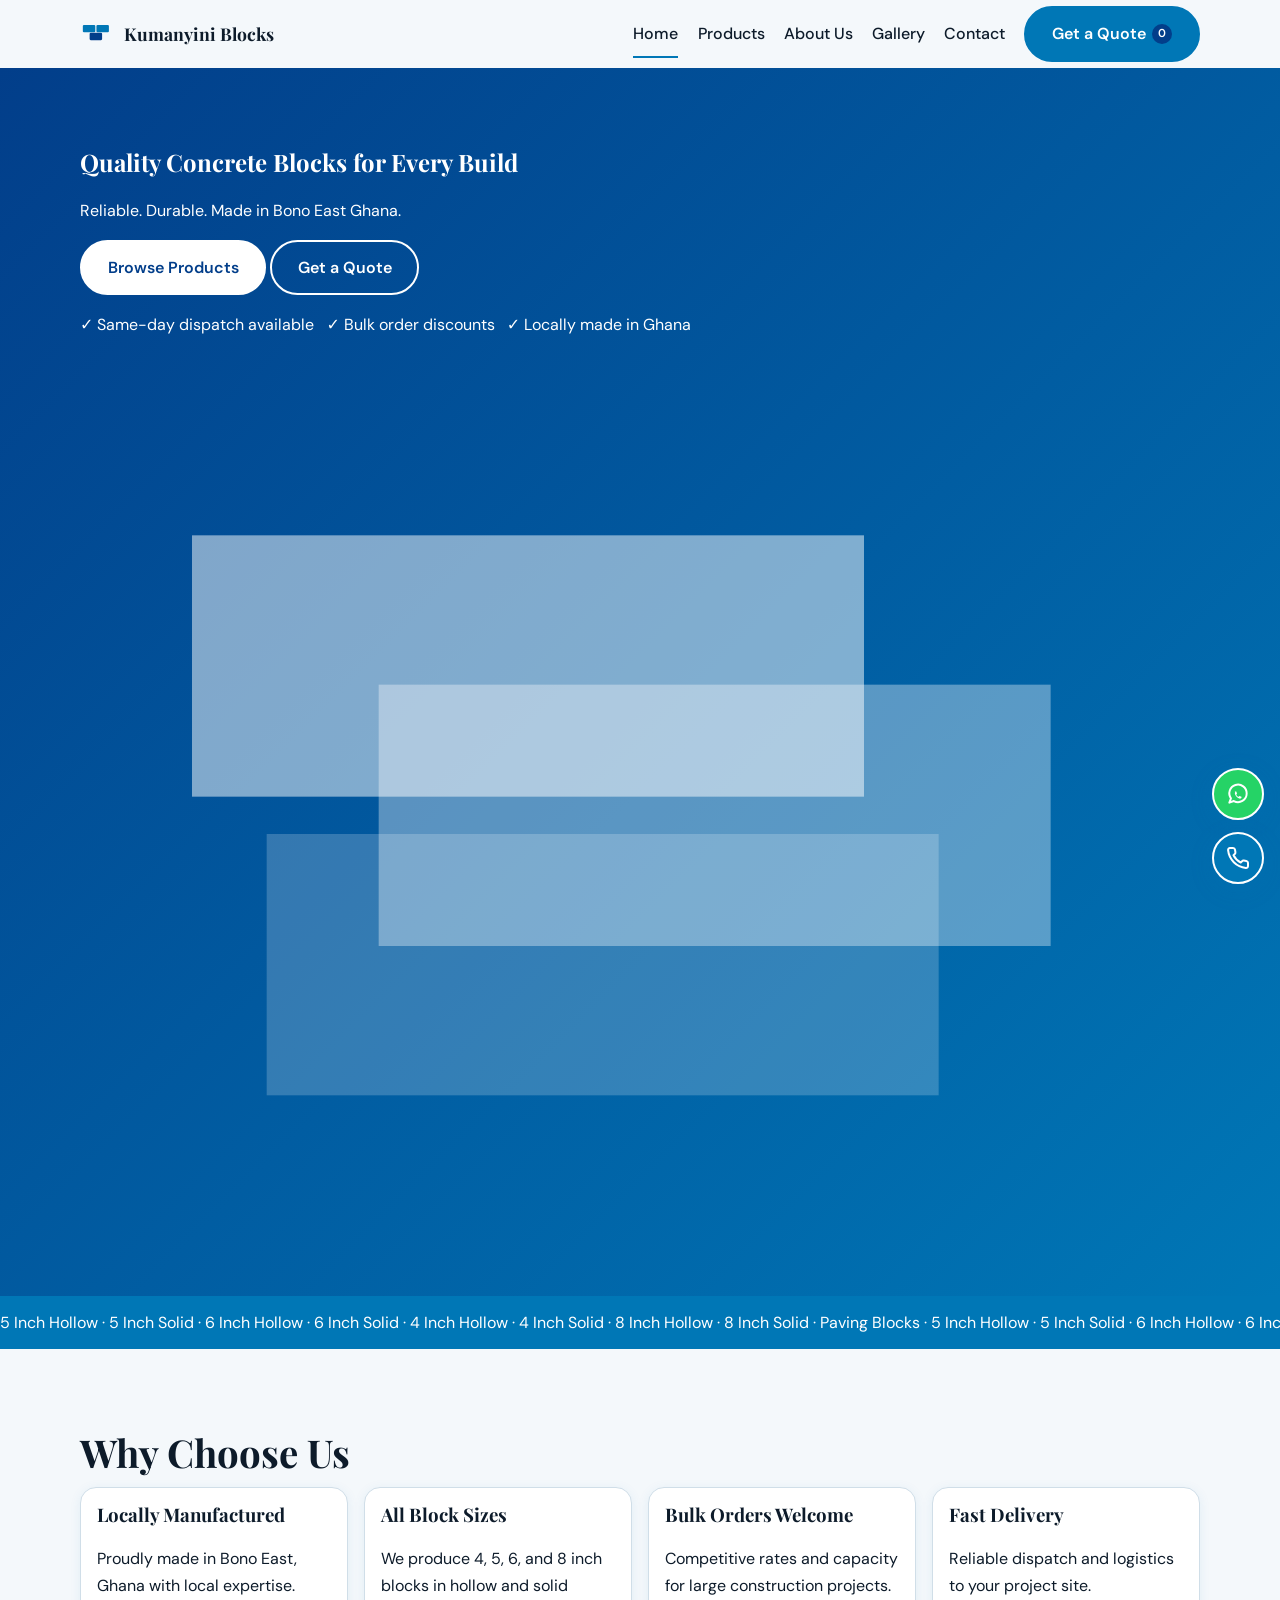
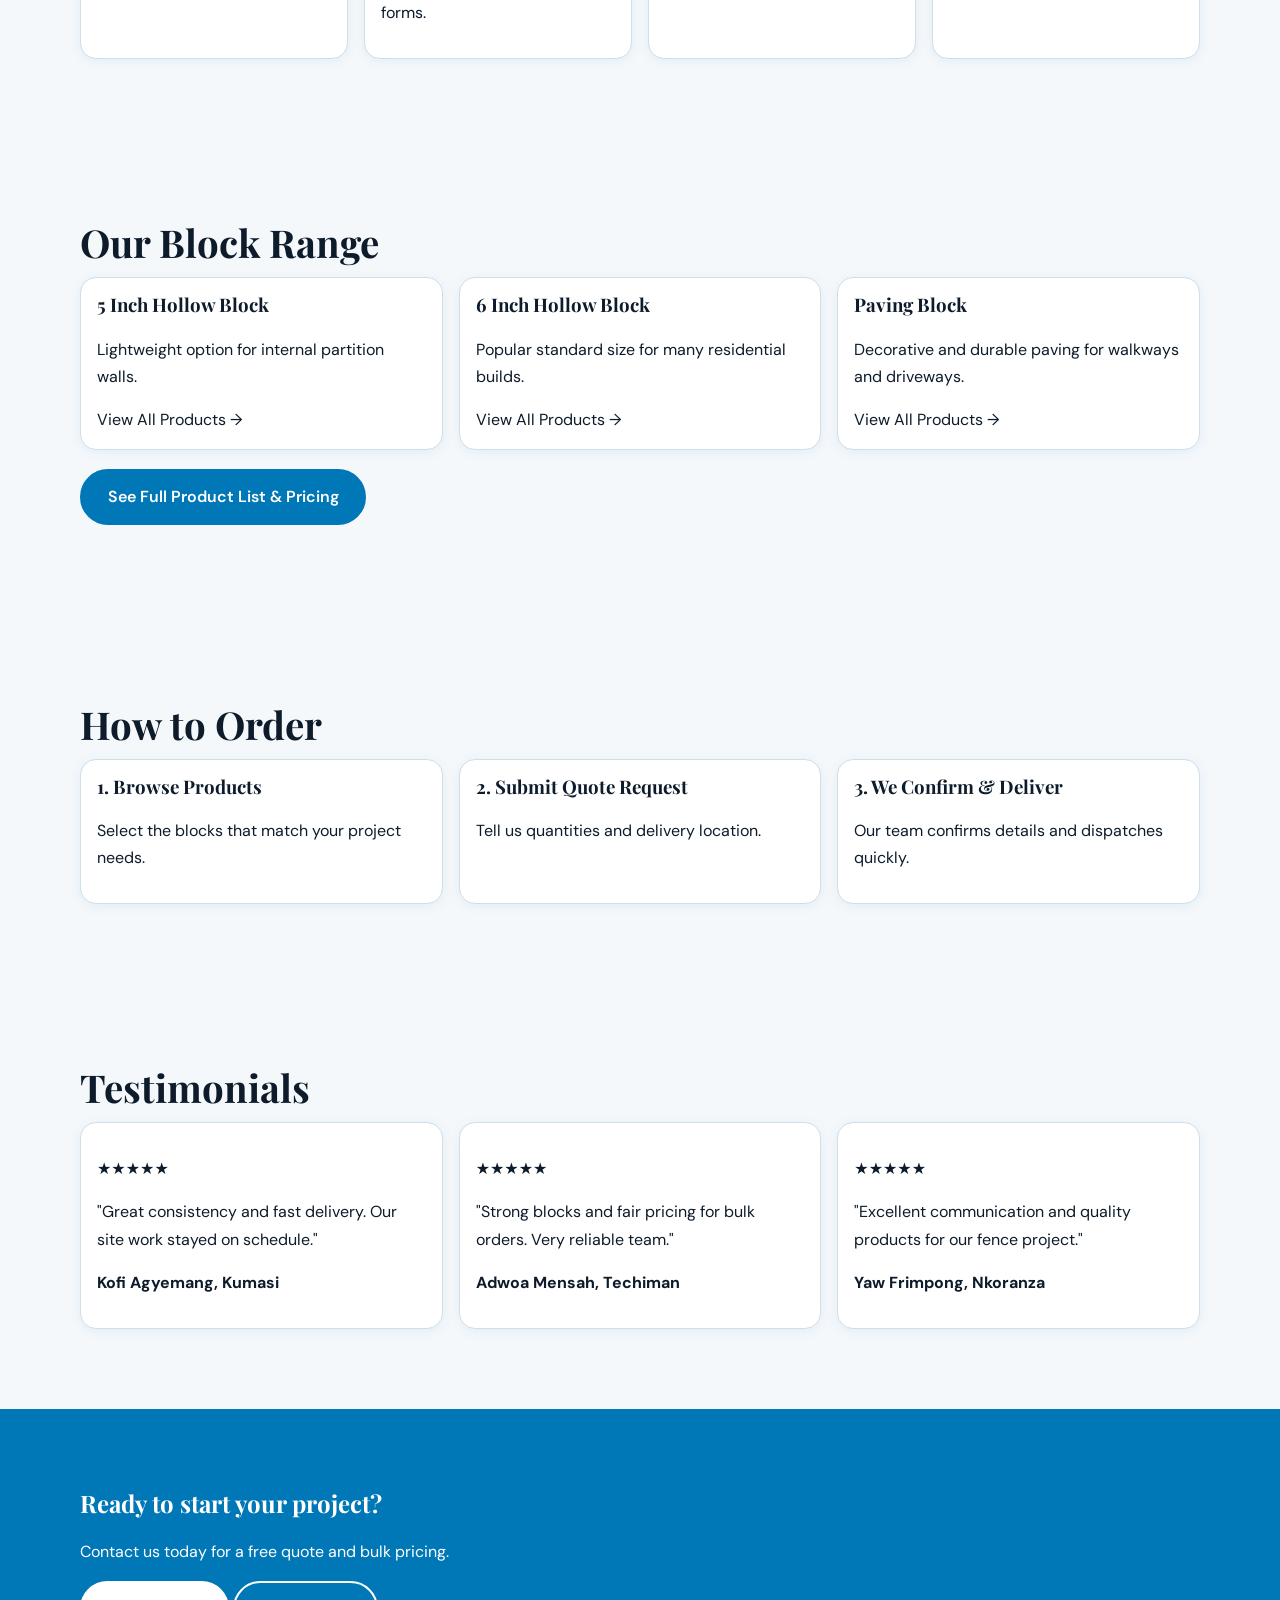
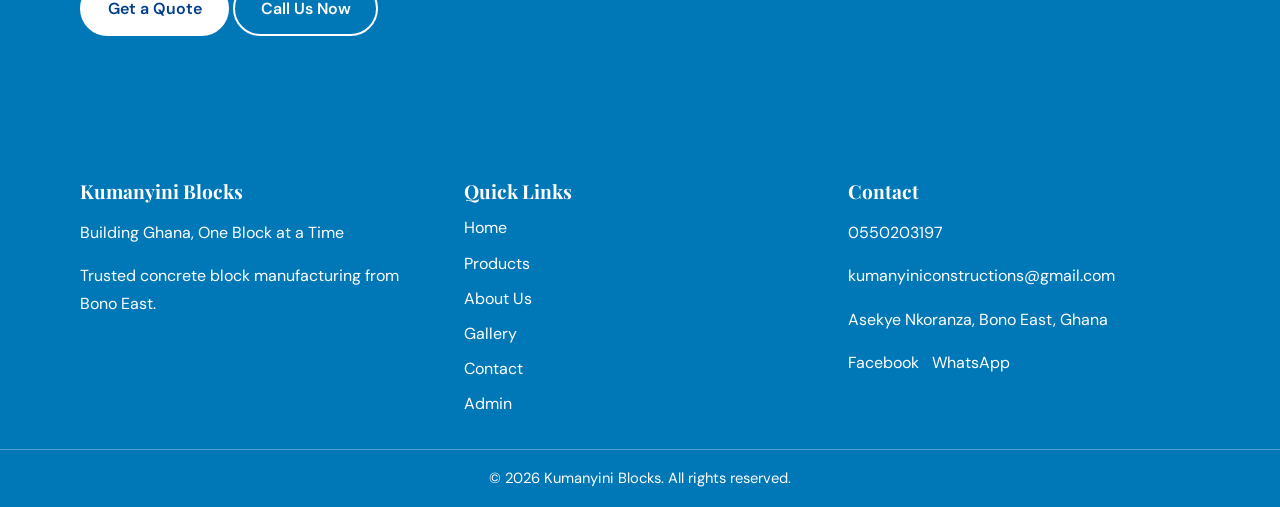
==== index.html @ 45f7dedc "initialize project" ====
<!doctype html>
<html lang="en">
<head>
  <meta charset="UTF-8" />
  <meta name="viewport" content="width=device-width, initial-scale=1.0" />
  <title>Kumanyini Blocks | Home</title>
  <link rel="preconnect" href="https://fonts.googleapis.com" />
  <link rel="preconnect" href="https://fonts.gstatic.com" crossorigin />
  <link href="https://fonts.googleapis.com/css2?family=DM+Sans:wght@400;500&family=JetBrains+Mono:wght@600&family=Playfair+Display:wght@700;900&display=swap" rel="stylesheet" />
  <link rel="stylesheet" href="assets/css/main.css" />
  <link rel="stylesheet" href="assets/css/nav.css" />
  <link rel="stylesheet" href="assets/css/footer.css" />
</head>
<body data-page="index.html">
  <div class="page-loader"><img src="assets/images/logo.svg" alt="Kumanyini Blocks logo" width="64" height="64" /><div class="loader-bar"><div class="loader-bar__fill"></div></div></div>
  <header class="site-nav"><nav class="site-nav__inner"><a class="brand" href="index.html"><img src="assets/images/logo.svg" alt="Kumanyini Blocks logo" width="34" height="34" /><span class="brand__name">Kumanyini Blocks</span></a><button class="nav-toggle" aria-label="Open menu">☰</button><div class="nav-overlay"></div><div class="nav-links"><a class="nav-link is-active" href="index.html">Home</a><a class="nav-link" href="products.html">Products</a><a class="nav-link" href="about.html">About Us</a><a class="nav-link" href="gallery.html">Gallery</a><a class="nav-link" href="contact.html">Contact</a><a class="btn btn--primary quote-btn" href="contact.html#quote-tab">Get a Quote <span class="quote-count">0</span></a></div></nav></header>
  <main>
    <section id="hero" class="section" style="background:linear-gradient(135deg,#023E8A,#0077B6);color:#fff;min-height:90vh;">
      <div class="container" style="display:grid;gap:2rem;align-items:center;">
        <div>
          <h1>Quality Concrete Blocks for Every Build</h1>
          <p>Reliable. Durable. Made in Bono East Ghana.</p>
          <p><a class="btn btn--light" href="products.html">Browse Products</a> <a class="btn btn--ghost-light" href="contact.html#quote-tab">Get a Quote</a></p>
          <p>✓ Same-day dispatch available &nbsp; ✓ Bulk order discounts &nbsp; ✓ Locally made in Ghana</p>
        </div>
        <div aria-hidden="true"><svg viewBox="0 0 300 220"><rect x="50" y="120" width="180" height="70" fill="#fff" opacity="0.2"/><rect x="80" y="80" width="180" height="70" fill="#fff" opacity="0.35"/><rect x="30" y="40" width="180" height="70" fill="#fff" opacity="0.5"/></svg></div>
      </div>
    </section>
    <section id="ticker" style="background:#0077B6;color:#fff;padding:0.8rem 0;white-space:nowrap;overflow:hidden;"><div style="display:inline-block;animation:marquee 30s linear infinite;">5 Inch Hollow · 5 Inch Solid · 6 Inch Hollow · 6 Inch Solid · 4 Inch Hollow · 4 Inch Solid · 8 Inch Hollow · 8 Inch Solid · Paving Blocks · 5 Inch Hollow · 5 Inch Solid · 6 Inch Hollow · 6 Inch Solid · 4 Inch Hollow · 4 Inch Solid · 8 Inch Hollow · 8 Inch Solid · Paving Blocks ·</div></section>
    <section id="why-us" class="section"><div class="container"><h2 class="section__title">Why Choose Us</h2><div style="display:grid;gap:1rem;grid-template-columns:repeat(auto-fit,minmax(220px,1fr));"><article class="card reveal" style="padding:1rem;"><h3>Locally Manufactured</h3><p>Proudly made in Bono East, Ghana with local expertise.</p></article><article class="card reveal" style="padding:1rem;"><h3>All Block Sizes</h3><p>We produce 4, 5, 6, and 8 inch blocks in hollow and solid forms.</p></article><article class="card reveal" style="padding:1rem;"><h3>Bulk Orders Welcome</h3><p>Competitive rates and capacity for large construction projects.</p></article><article class="card reveal" style="padding:1rem;"><h3>Fast Delivery</h3><p>Reliable dispatch and logistics to your project site.</p></article></div></div></section>
    <section id="preview" class="section"><div class="container"><h2 class="section__title">Our Block Range</h2><div style="display:grid;gap:1rem;grid-template-columns:repeat(auto-fit,minmax(240px,1fr));"><article class="card" style="padding:1rem;"><h3>5 Inch Hollow Block</h3><p>Lightweight option for internal partition walls.</p><a href="products.html">View All Products →</a></article><article class="card" style="padding:1rem;"><h3>6 Inch Hollow Block</h3><p>Popular standard size for many residential builds.</p><a href="products.html">View All Products →</a></article><article class="card" style="padding:1rem;"><h3>Paving Block</h3><p>Decorative and durable paving for walkways and driveways.</p><a href="products.html">View All Products →</a></article></div><p style="margin-top:1.2rem;"><a class="btn btn--primary" href="products.html">See Full Product List & Pricing</a></p></div></section>
    <section id="how-to-order" class="section"><div class="container"><h2 class="section__title">How to Order</h2><div style="display:grid;gap:1rem;grid-template-columns:repeat(auto-fit,minmax(220px,1fr));"><article class="card" style="padding:1rem;"><h3>1. Browse Products</h3><p>Select the blocks that match your project needs.</p></article><article class="card" style="padding:1rem;"><h3>2. Submit Quote Request</h3><p>Tell us quantities and delivery location.</p></article><article class="card" style="padding:1rem;"><h3>3. We Confirm & Deliver</h3><p>Our team confirms details and dispatches quickly.</p></article></div></div></section>
    <section id="testimonials" class="section"><div class="container"><h2 class="section__title">Testimonials</h2><div style="display:grid;gap:1rem;grid-template-columns:repeat(auto-fit,minmax(220px,1fr));"><article class="card" style="padding:1rem;"><p>★★★★★</p><p>"Great consistency and fast delivery. Our site work stayed on schedule."</p><p><strong>Kofi Agyemang, Kumasi</strong></p></article><article class="card" style="padding:1rem;"><p>★★★★★</p><p>"Strong blocks and fair pricing for bulk orders. Very reliable team."</p><p><strong>Adwoa Mensah, Techiman</strong></p></article><article class="card" style="padding:1rem;"><p>★★★★★</p><p>"Excellent communication and quality products for our fence project."</p><p><strong>Yaw Frimpong, Nkoranza</strong></p></article></div></div></section>
    <section id="cta" class="section" style="background:#0077B6;color:#fff;"><div class="container"><h2>Ready to start your project?</h2><p>Contact us today for a free quote and bulk pricing.</p><p><a class="btn btn--light" href="contact.html#quote-tab">Get a Quote</a> <a class="btn btn--ghost-light" href="tel:+233550203197">Call Us Now</a></p></div></section>
  </main>
  <footer class="site-footer"><div class="container footer-grid"><section><h3>Kumanyini Blocks</h3><p>Building Ghana, One Block at a Time</p><p>Trusted concrete block manufacturing from Bono East.</p></section><section><h3>Quick Links</h3><ul class="footer-list"><li><a href="index.html">Home</a></li><li><a href="products.html">Products</a></li><li><a href="about.html">About Us</a></li><li><a href="gallery.html">Gallery</a></li><li><a href="contact.html">Contact</a></li><li><a href="admin/dashboard.html">Admin</a></li></ul></section><section><h3>Contact</h3><p>0550203197</p><p>kumanyiniconstructions@gmail.com</p><p>Asekye Nkoranza, Bono East, Ghana</p><div class="footer-social"><a href="#">Facebook</a><a href="#">WhatsApp</a></div></section></div><div class="footer-bottom">© 2026 Kumanyini Blocks. All rights reserved.</div></footer>
  <div class="fab-stack"><a class="fab fab--whatsapp" href="https://wa.me/233550203197?text=Hello%2C%20I%27d%20like%20to%20enquire%20about%20your%20blocks." target="_blank" rel="noopener" aria-label="Chat on WhatsApp" data-tip="WhatsApp"><svg viewBox="0 0 24 24" aria-hidden="true"><path d="M20 11.5a8 8 0 0 1-11.8 7l-4.2 1.5 1.5-4A8 8 0 1 1 20 11.5z"></path><path d="M9 10.2c.2-.4.4-.4.6-.4h.5c.2 0 .4 0 .5.4l.4 1.1c.1.2.1.4-.1.6l-.4.5c-.1.1-.1.3 0 .5.3.6.9 1.2 1.6 1.6.2.1.4.1.5 0l.5-.4c.2-.2.4-.2.6-.1l1.1.4c.4.1.4.3.4.5v.5c0 .2 0 .4-.4.6-.4.2-1 .4-1.6.2-1.4-.4-2.8-1.7-3.6-3.2-.5-.9-.7-1.9-.2-2.8z"></path></svg></a><a class="fab fab--call" href="tel:+233550203197" aria-label="Call Kumanyini Blocks" data-tip="Call"><svg viewBox="0 0 24 24" aria-hidden="true"><path d="M22 16.9v3a2 2 0 0 1-2.2 2A19.8 19.8 0 0 1 2.1 4.2 2 2 0 0 1 4 2h3a2 2 0 0 1 2 1.7l.4 2.5a2 2 0 0 1-.6 1.8L7.5 9.3a16 16 0 0 0 7.2 7.2l1.3-1.3a2 2 0 0 1 1.8-.6l2.5.4A2 2 0 0 1 22 16.9z"></path></svg></a></div>
  <button class="scroll-top" aria-label="Back to top">↑</button>
  <script defer src="assets/js/main.js"></script>
</body>
</html>
---- assets/css/main.css ----
:root {
  --color-primary: #0077b6;
  --color-primary-dark: #023e8a;
  --color-white: #ffffff;
  --color-surface: #f4f8fb;
  --color-text: #0d1b2a;
  --color-text-muted: #4a6275;
  --color-success: #2d9e6b;
  --color-warning: #e08c00;
  --color-error: #c0392b;
  --color-border: #d0dee8;
  --font-display: "Playfair Display", Georgia, serif;
  --font-body: "DM Sans", system-ui, sans-serif;
  --font-mono: "JetBrains Mono", monospace;
  --radius-sm: 6px;
  --radius-md: 10px;
  --radius-lg: 16px;
  --radius-pill: 999px;
  --shadow-card: 0 2px 12px rgba(0, 119, 182, 0.08);
  --shadow-hover: 0 6px 24px rgba(0, 119, 182, 0.15);
  --transition: 0.25s ease;
  --nav-height: 68px;
  --container: min(1120px, 92vw);
}

*,
*::before,
*::after {
  box-sizing: border-box;
}

html {
  scroll-behavior: smooth;
}

body {
  margin: 0;
  padding-top: var(--nav-height);
  font-family: var(--font-body);
  color: var(--color-text);
  line-height: 1.7;
  background: var(--color-surface);
  animation: fadeIn 0.4s ease;
}

h1, h2, h3 {
  margin-top: 0;
  font-family: var(--font-display);
  line-height: 1.2;
}

a { color: inherit; text-decoration: none; }
img { max-width: 100%; display: block; }

.container { width: var(--container); margin: 0 auto; }
.section { padding: 4rem 0; }
.section__title { margin-bottom: 0.75rem; font-size: clamp(1.8rem, 3vw, 2.7rem); }
.section__subtitle { color: var(--color-text-muted); margin-bottom: 2rem; }

.btn {
  display: inline-flex;
  align-items: center;
  justify-content: center;
  gap: 0.4rem;
  padding: 0.75rem 1.6rem;
  border-radius: var(--radius-pill);
  border: 2px solid var(--color-primary);
  font-weight: 600;
  cursor: pointer;
  transition: var(--transition);
}
.btn:hover { transform: translateY(-2px); }
.btn--primary { color: var(--color-white); background: var(--color-primary); }
.btn--outline { color: var(--color-primary); background: transparent; }
.btn--light { color: var(--color-primary-dark); background: var(--color-white); border-color: var(--color-white); }
.btn--ghost-light { color: var(--color-white); border-color: var(--color-white); }

.card {
  background: var(--color-white);
  border: 1px solid var(--color-border);
  border-radius: var(--radius-lg);
  box-shadow: var(--shadow-card);
  transition: var(--transition);
}
.card:hover { transform: translateY(-4px); box-shadow: var(--shadow-hover); }

.reveal { opacity: 0; transform: translateY(20px); transition: 0.6s ease; }
.reveal.visible { opacity: 1; transform: translateY(0); }

.fab-stack {
  position: fixed;
  right: 1rem;
  bottom: 1rem;
  z-index: 999;
  display: grid;
  gap: 0.75rem;
}
.fab {
  position: relative;
  width: 52px;
  height: 52px;
  border: 2px solid var(--color-white);
  border-radius: 50%;
  display: grid;
  place-items: center;
  color: var(--color-white);
  box-shadow: var(--shadow-hover);
  animation: pulse 2s infinite;
}
.fab--whatsapp { background: #25d366; }
.fab--call { background: var(--color-primary); }
.fab svg {
  width: 24px;
  height: 24px;
  display: block;
  fill: none;
  stroke: var(--color-white);
  stroke-width: 2;
  stroke-linecap: round;
  stroke-linejoin: round;
}
.fab--whatsapp svg {
  width: 26px;
  height: 26px;
}
.fab--whatsapp svg path:first-child {
  fill: none;
  stroke: var(--color-white);
  stroke-width: 1.8;
}
.fab--whatsapp svg path:last-child {
  fill: var(--color-white);
  stroke: none;
}
.fab::after {
  content: attr(data-tip);
  position: absolute;
  right: 60px;
  background: var(--color-text);
  color: var(--color-white);
  font-size: 0.75rem;
  padding: 0.3rem 0.5rem;
  border-radius: var(--radius-sm);
  opacity: 0;
  pointer-events: none;
  transition: var(--transition);
}
.fab:hover::after { opacity: 1; }

.scroll-top {
  position: fixed;
  left: 1rem;
  bottom: 1rem;
  width: 44px;
  height: 44px;
  border: 2px solid var(--color-white);
  border-radius: 50%;
  background: var(--color-primary);
  color: var(--color-white);
  display: none;
  cursor: pointer;
  z-index: 999;
}
.scroll-top.is-visible { display: block; }

.page-loader {
  position: fixed;
  inset: 0;
  background: var(--color-primary-dark);
  color: var(--color-white);
  z-index: 2000;
  display: flex;
  flex-direction: column;
  justify-content: center;
  align-items: center;
  gap: 1rem;
  transition: opacity 0.4s ease;
}
.page-loader.is-hidden { opacity: 0; pointer-events: none; }
.loader-bar { width: min(320px, 80vw); height: 6px; border-radius: 6px; background: rgba(255,255,255,0.2); overflow: hidden; }
.loader-bar__fill { height: 100%; background: var(--color-white); animation: load 1.2s linear forwards; }

input, select, textarea {
  width: 100%;
  padding: 0.75rem;
  border: 1.5px solid var(--color-border);
  border-radius: var(--radius-md);
  font: inherit;
}
input:focus, select:focus, textarea:focus, button:focus-visible, a:focus-visible {
  outline: 2px solid var(--color-primary);
  outline-offset: 3px;
}

.form-field { margin-bottom: 1rem; }
.form-field.error input,
.form-field.error select,
.form-field.error textarea { border-color: var(--color-error); }
.error-msg { color: var(--color-error); font-size: 0.86rem; margin-top: 0.3rem; display: block; }

@keyframes fadeIn { from { opacity: 0; } to { opacity: 1; } }
@keyframes pulse { 0%,100% { transform: scale(1); } 50% { transform: scale(1.05); } }
@keyframes load { from { width: 0%; } to { width: 100%; } }

@media (min-width: 768px) {
  .section { padding: 5rem 0; }
}

.filters { display: flex; flex-wrap: wrap; gap: 0.5rem; }
.filters .is-active { background: var(--color-primary); color: var(--color-white); }
.pad { padding: 1rem; }
#quoteDrawer { display: none; z-index: 1000; }
#quoteDrawer.is-open { display: block !important; }
.drawer-row { display: grid; grid-template-columns: 1fr 80px 40px; gap: 0.5rem; margin-bottom: 0.5rem; align-items: center; }
.drawer-row button {
  width: 40px;
  height: 40px;
  border: 1px solid var(--color-error);
  border-radius: var(--radius-md);
  background: #fff5f3;
  color: var(--color-error);
  font-size: 1.2rem;
  font-weight: 700;
  line-height: 1;
  cursor: pointer;
  transition: var(--transition);
}
.drawer-row button:hover {
  background: var(--color-error);
  color: var(--color-white);
}
.drawer-row button:focus-visible {
  outline: 2px solid var(--color-error);
  outline-offset: 2px;
}
.form-tab { display: none; margin-top: 1rem; }
.form-tab.is-active { display: block; }
#lightbox.is-open { display: grid !important; }
@keyframes marquee { from { transform: translateX(0); } to { transform: translateX(-50%); } }

#quoteRows {
  display: grid;
  gap: 0.7rem;
  margin: 0.8rem 0 1rem;
}

.quote-row {
  display: grid;
  grid-template-columns: 1fr 110px auto;
  gap: 0.55rem;
  align-items: center;
}

.quote-row .quote-product,
.quote-row .quote-qty {
  margin: 0;
}

.quote-row .quote-qty {
  text-align: center;
  font-weight: 600;
}

.quote-row .quote-remove {
  border: 1px solid var(--color-error);
  color: var(--color-error);
  background: var(--color-white);
  border-radius: var(--radius-md);
  padding: 0.62rem 0.8rem;
  font: inherit;
  font-weight: 600;
  cursor: pointer;
  transition: var(--transition);
}

.quote-row .quote-remove:hover {
  background: var(--color-error);
  color: var(--color-white);
}

@media (max-width: 560px) {
  .quote-row {
    grid-template-columns: 1fr 88px;
  }
  .quote-row .quote-remove {
    grid-column: 1 / -1;
    justify-self: start;
    padding: 0.5rem 0.75rem;
  }
}
---- assets/css/nav.css ----
.site-nav {
  position: fixed;
  top: 0;
  left: 0;
  right: 0;
  height: var(--nav-height);
  z-index: 1100;
  transition: var(--transition);
}
.site-nav.is-scrolled { background: var(--color-white); box-shadow: 0 2px 12px rgba(2, 62, 138, 0.12); }
.site-nav__inner {
  width: var(--container);
  margin: 0 auto;
  height: 100%;
  display: flex;
  justify-content: space-between;
  align-items: center;
}
.brand { display: flex; align-items: center; gap: 0.6rem; font-weight: 700; }
.brand img { width: 34px; height: 34px; }
.brand__name { font-family: var(--font-display); font-size: 1.1rem; }

.nav-toggle { border: 0; background: transparent; color: var(--color-text); font-size: 1.5rem; }
.nav-links {
  position: fixed;
  top: 0;
  right: -100%;
  width: min(82vw, 320px);
  height: 100vh;
  background: var(--color-white);
  display: flex;
  flex-direction: column;
  gap: 1rem;
  padding: 6rem 1.5rem 2rem;
  transition: 0.3s ease;
}
.nav-links.is-open { right: 0; }
.nav-overlay {
  position: fixed;
  inset: 0;
  background: rgba(0, 0, 0, 0.35);
  opacity: 0;
  pointer-events: none;
  transition: var(--transition);
}
.nav-overlay.is-open { opacity: 1; pointer-events: auto; }

.nav-link { padding: 0.4rem 0; font-weight: 500; position: relative; }
.nav-link.is-active::after {
  content: "";
  position: absolute;
  left: 0;
  right: 0;
  bottom: -4px;
  height: 2px;
  background: var(--color-primary);
}

.quote-btn { display: inline-flex; align-items: center; gap: 0.4rem; }
.quote-count {
  min-width: 20px;
  height: 20px;
  border-radius: 20px;
  display: inline-grid;
  place-items: center;
  background: var(--color-primary-dark);
  color: var(--color-white);
  font-size: 0.72rem;
}

@media (min-width: 1024px) {
  .nav-toggle, .nav-overlay { display: none; }
  .nav-links {
    position: static;
    width: auto;
    height: auto;
    background: transparent;
    flex-direction: row;
    align-items: center;
    gap: 1.2rem;
    padding: 0;
  }
}
---- assets/css/footer.css ----
.site-footer {
  background: var(--color-primary);
  color: var(--color-white);
  padding-top: 3rem;
}
.footer-grid {
  display: grid;
  gap: 2rem;
  padding-bottom: 2rem;
}
.footer-grid h3 { margin-bottom: 0.7rem; font-size: 1.2rem; }
.footer-list { list-style: none; padding: 0; margin: 0; display: grid; gap: 0.5rem; }
.footer-social { display: flex; gap: 0.8rem; }
.footer-bottom {
  border-top: 1px solid rgba(255, 255, 255, 0.3);
  text-align: center;
  padding: 1rem 0;
  font-size: 0.92rem;
}

@media (min-width: 768px) {
  .footer-grid { grid-template-columns: repeat(3, 1fr); }
}
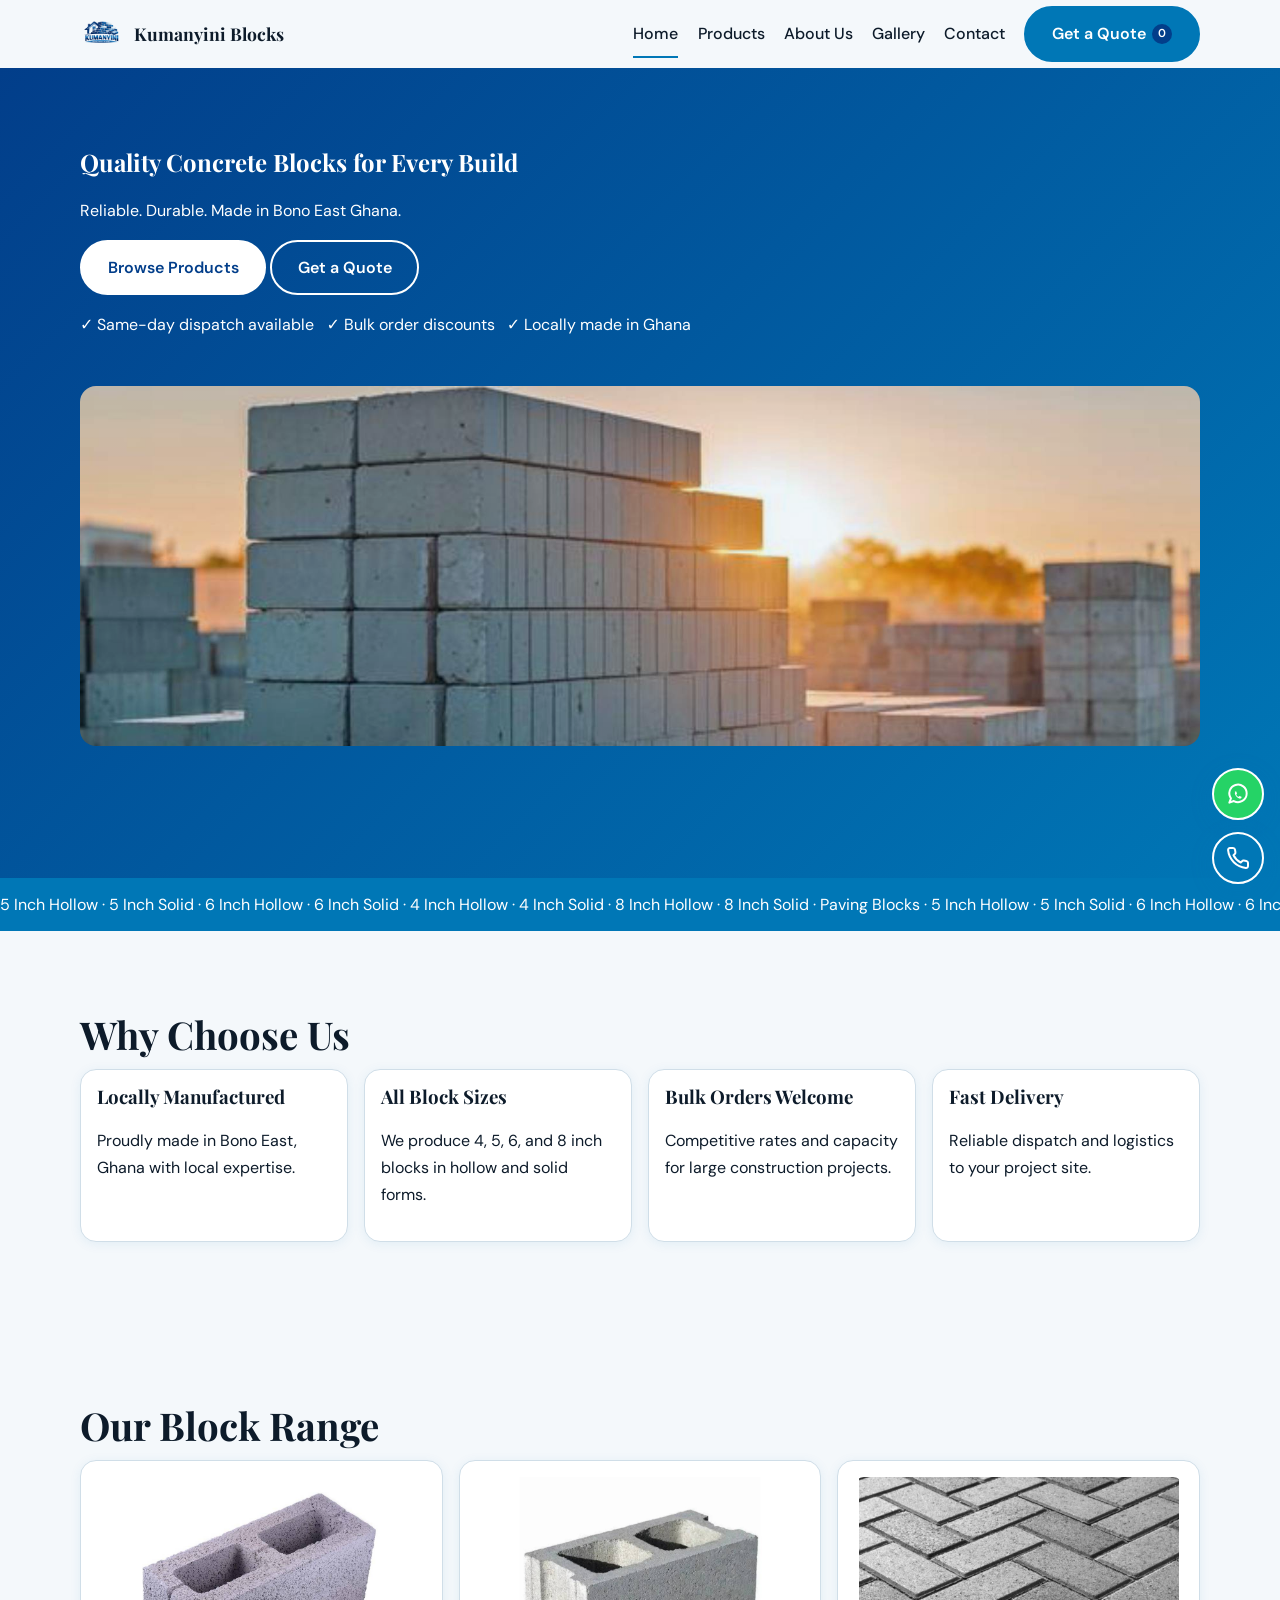
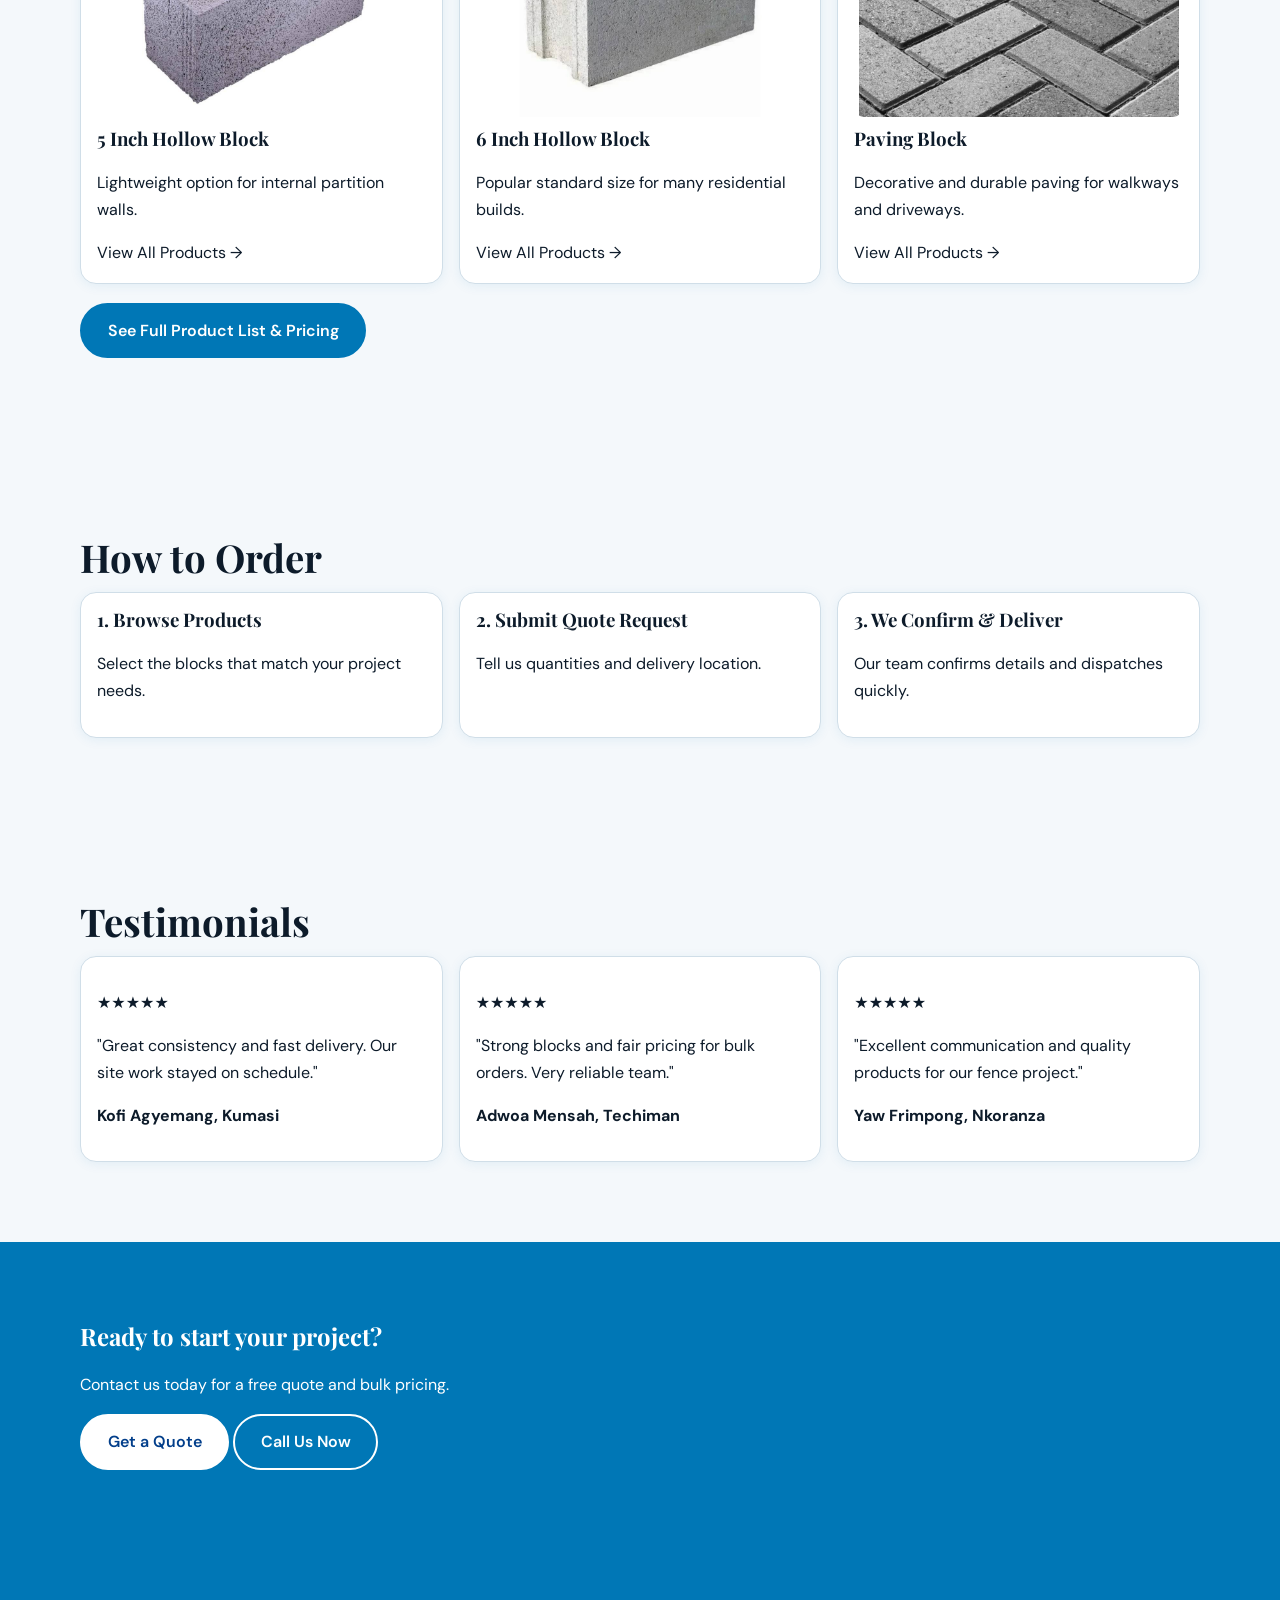
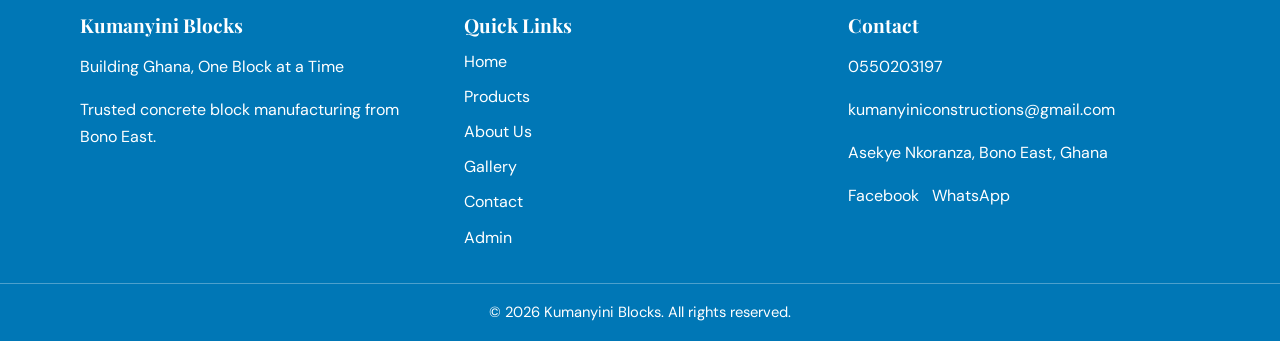
==== commit 4a447407: "Update images and enhance layout across multiple pages; replace logo, add new product images, and im" ====
--- a/index.html
+++ b/index.html
@@ -12,8 +12,8 @@
   <link rel="stylesheet" href="assets/css/footer.css" />
 </head>
 <body data-page="index.html">
-  <div class="page-loader"><img src="assets/images/logo.svg" alt="Kumanyini Blocks logo" width="64" height="64" /><div class="loader-bar"><div class="loader-bar__fill"></div></div></div>
-  <header class="site-nav"><nav class="site-nav__inner"><a class="brand" href="index.html"><img src="assets/images/logo.svg" alt="Kumanyini Blocks logo" width="34" height="34" /><span class="brand__name">Kumanyini Blocks</span></a><button class="nav-toggle" aria-label="Open menu">☰</button><div class="nav-overlay"></div><div class="nav-links"><a class="nav-link is-active" href="index.html">Home</a><a class="nav-link" href="products.html">Products</a><a class="nav-link" href="about.html">About Us</a><a class="nav-link" href="gallery.html">Gallery</a><a class="nav-link" href="contact.html">Contact</a><a class="btn btn--primary quote-btn" href="contact.html#quote-tab">Get a Quote <span class="quote-count">0</span></a></div></nav></header>
+  <div class="page-loader"><img src="assets/images/kumanyina-blocks-logo.png" alt="Kumanyini Blocks logo" width="64" height="64" /><div class="loader-bar"><div class="loader-bar__fill"></div></div></div>
+  <header class="site-nav"><nav class="site-nav__inner"><a class="brand" href="index.html"><img src="assets/images/kumanyina-blocks-logo.png" alt="Kumanyini Blocks logo" width="34" height="34" /><span class="brand__name">Kumanyini Blocks</span></a><button class="nav-toggle" aria-label="Open menu">☰</button><div class="nav-overlay"></div><div class="nav-links"><a class="nav-link is-active" href="index.html">Home</a><a class="nav-link" href="products.html">Products</a><a class="nav-link" href="about.html">About Us</a><a class="nav-link" href="gallery.html">Gallery</a><a class="nav-link" href="contact.html">Contact</a><a class="btn btn--primary quote-btn" href="contact.html#quote-tab">Get a Quote <span class="quote-count">0</span></a></div></nav></header>
   <main>
     <section id="hero" class="section" style="background:linear-gradient(135deg,#023E8A,#0077B6);color:#fff;min-height:90vh;">
       <div class="container" style="display:grid;gap:2rem;align-items:center;">
@@ -23,12 +23,12 @@
           <p><a class="btn btn--light" href="products.html">Browse Products</a> <a class="btn btn--ghost-light" href="contact.html#quote-tab">Get a Quote</a></p>
           <p>✓ Same-day dispatch available &nbsp; ✓ Bulk order discounts &nbsp; ✓ Locally made in Ghana</p>
         </div>
-        <div aria-hidden="true"><svg viewBox="0 0 300 220"><rect x="50" y="120" width="180" height="70" fill="#fff" opacity="0.2"/><rect x="80" y="80" width="180" height="70" fill="#fff" opacity="0.35"/><rect x="30" y="40" width="180" height="70" fill="#fff" opacity="0.5"/></svg></div>
+        <div aria-hidden="true"><img src="assets/images/site/hero-block-yard.jpg" alt="Concrete block yard at Kumanyini Blocks" width="960" height="540" style="border-radius:16px;opacity:0.94;" /></div>
       </div>
     </section>
     <section id="ticker" style="background:#0077B6;color:#fff;padding:0.8rem 0;white-space:nowrap;overflow:hidden;"><div style="display:inline-block;animation:marquee 30s linear infinite;">5 Inch Hollow · 5 Inch Solid · 6 Inch Hollow · 6 Inch Solid · 4 Inch Hollow · 4 Inch Solid · 8 Inch Hollow · 8 Inch Solid · Paving Blocks · 5 Inch Hollow · 5 Inch Solid · 6 Inch Hollow · 6 Inch Solid · 4 Inch Hollow · 4 Inch Solid · 8 Inch Hollow · 8 Inch Solid · Paving Blocks ·</div></section>
     <section id="why-us" class="section"><div class="container"><h2 class="section__title">Why Choose Us</h2><div style="display:grid;gap:1rem;grid-template-columns:repeat(auto-fit,minmax(220px,1fr));"><article class="card reveal" style="padding:1rem;"><h3>Locally Manufactured</h3><p>Proudly made in Bono East, Ghana with local expertise.</p></article><article class="card reveal" style="padding:1rem;"><h3>All Block Sizes</h3><p>We produce 4, 5, 6, and 8 inch blocks in hollow and solid forms.</p></article><article class="card reveal" style="padding:1rem;"><h3>Bulk Orders Welcome</h3><p>Competitive rates and capacity for large construction projects.</p></article><article class="card reveal" style="padding:1rem;"><h3>Fast Delivery</h3><p>Reliable dispatch and logistics to your project site.</p></article></div></div></section>
-    <section id="preview" class="section"><div class="container"><h2 class="section__title">Our Block Range</h2><div style="display:grid;gap:1rem;grid-template-columns:repeat(auto-fit,minmax(240px,1fr));"><article class="card" style="padding:1rem;"><h3>5 Inch Hollow Block</h3><p>Lightweight option for internal partition walls.</p><a href="products.html">View All Products →</a></article><article class="card" style="padding:1rem;"><h3>6 Inch Hollow Block</h3><p>Popular standard size for many residential builds.</p><a href="products.html">View All Products →</a></article><article class="card" style="padding:1rem;"><h3>Paving Block</h3><p>Decorative and durable paving for walkways and driveways.</p><a href="products.html">View All Products →</a></article></div><p style="margin-top:1.2rem;"><a class="btn btn--primary" href="products.html">See Full Product List & Pricing</a></p></div></section>
+    <section id="preview" class="section"><div class="container"><h2 class="section__title">Our Block Range</h2><div style="display:grid;gap:1rem;grid-template-columns:repeat(auto-fit,minmax(240px,1fr));"><article class="card" style="padding:1rem;"><img src="assets/images/products/product-5-inch-hollow.jpg" alt="5 Inch Hollow Block" width="1000" height="750" loading="lazy" style="border-radius:10px;margin-bottom:0.7rem;" /><h3>5 Inch Hollow Block</h3><p>Lightweight option for internal partition walls.</p><a href="products.html">View All Products →</a></article><article class="card" style="padding:1rem;"><img src="assets/images/products/product-6-inch-hollow.jpg" alt="6 Inch Hollow Block" width="1000" height="750" loading="lazy" style="border-radius:10px;margin-bottom:0.7rem;" /><h3>6 Inch Hollow Block</h3><p>Popular standard size for many residential builds.</p><a href="products.html">View All Products →</a></article><article class="card" style="padding:1rem;"><img src="assets/images/products/product-paving.jpg" alt="Paving Block" width="1000" height="750" loading="lazy" style="border-radius:10px;margin-bottom:0.7rem;" /><h3>Paving Block</h3><p>Decorative and durable paving for walkways and driveways.</p><a href="products.html">View All Products →</a></article></div><p style="margin-top:1.2rem;"><a class="btn btn--primary" href="products.html">See Full Product List & Pricing</a></p></div></section>
     <section id="how-to-order" class="section"><div class="container"><h2 class="section__title">How to Order</h2><div style="display:grid;gap:1rem;grid-template-columns:repeat(auto-fit,minmax(220px,1fr));"><article class="card" style="padding:1rem;"><h3>1. Browse Products</h3><p>Select the blocks that match your project needs.</p></article><article class="card" style="padding:1rem;"><h3>2. Submit Quote Request</h3><p>Tell us quantities and delivery location.</p></article><article class="card" style="padding:1rem;"><h3>3. We Confirm & Deliver</h3><p>Our team confirms details and dispatches quickly.</p></article></div></div></section>
     <section id="testimonials" class="section"><div class="container"><h2 class="section__title">Testimonials</h2><div style="display:grid;gap:1rem;grid-template-columns:repeat(auto-fit,minmax(220px,1fr));"><article class="card" style="padding:1rem;"><p>★★★★★</p><p>"Great consistency and fast delivery. Our site work stayed on schedule."</p><p><strong>Kofi Agyemang, Kumasi</strong></p></article><article class="card" style="padding:1rem;"><p>★★★★★</p><p>"Strong blocks and fair pricing for bulk orders. Very reliable team."</p><p><strong>Adwoa Mensah, Techiman</strong></p></article><article class="card" style="padding:1rem;"><p>★★★★★</p><p>"Excellent communication and quality products for our fence project."</p><p><strong>Yaw Frimpong, Nkoranza</strong></p></article></div></div></section>
     <section id="cta" class="section" style="background:#0077B6;color:#fff;"><div class="container"><h2>Ready to start your project?</h2><p>Contact us today for a free quote and bulk pricing.</p><p><a class="btn btn--light" href="contact.html#quote-tab">Get a Quote</a> <a class="btn btn--ghost-light" href="tel:+233550203197">Call Us Now</a></p></div></section>
--- a/assets/css/main.css
+++ b/assets/css/main.css
@@ -237,6 +237,35 @@
 .form-tab.is-active { display: block; }
 #lightbox.is-open { display: grid !important; }
 @keyframes marquee { from { transform: translateX(0); } to { transform: translateX(-50%); } }
+.gallery-item img {
+  width: 100%;
+  height: auto;
+  border-radius: 10px;
+  display: block;
+}
+
+/* Keep non-gallery photos visually balanced without stretch. */
+#preview .card img,
+.product-card img {
+  width: 100%;
+  height: 240px;
+  object-fit: contain;
+  background: var(--color-white);
+}
+
+#hero img {
+  width: 100%;
+  max-height: 360px;
+  object-fit: cover;
+}
+
+#about-hero img,
+#story .card img,
+#contact-info > img {
+  width: 100%;
+  max-height: 320px;
+  object-fit: cover;
+}
 
 #quoteRows {
   display: grid;
@@ -279,6 +308,16 @@
 }
 
 @media (max-width: 560px) {
+  #preview .card img,
+  .product-card img {
+    height: 190px;
+  }
+  #hero img,
+  #about-hero img,
+  #story .card img,
+  #contact-info > img {
+    max-height: 240px;
+  }
   .quote-row {
     grid-template-columns: 1fr 88px;
   }
--- a/assets/css/nav.css
+++ b/assets/css/nav.css
@@ -17,7 +17,7 @@
   align-items: center;
 }
 .brand { display: flex; align-items: center; gap: 0.6rem; font-weight: 700; }
-.brand img { width: 34px; height: 34px; }
+.brand img { width: 44px; height: 44px; object-fit: contain; }
 .brand__name { font-family: var(--font-display); font-size: 1.1rem; }
 
 .nav-toggle { border: 0; background: transparent; color: var(--color-text); font-size: 1.5rem; }
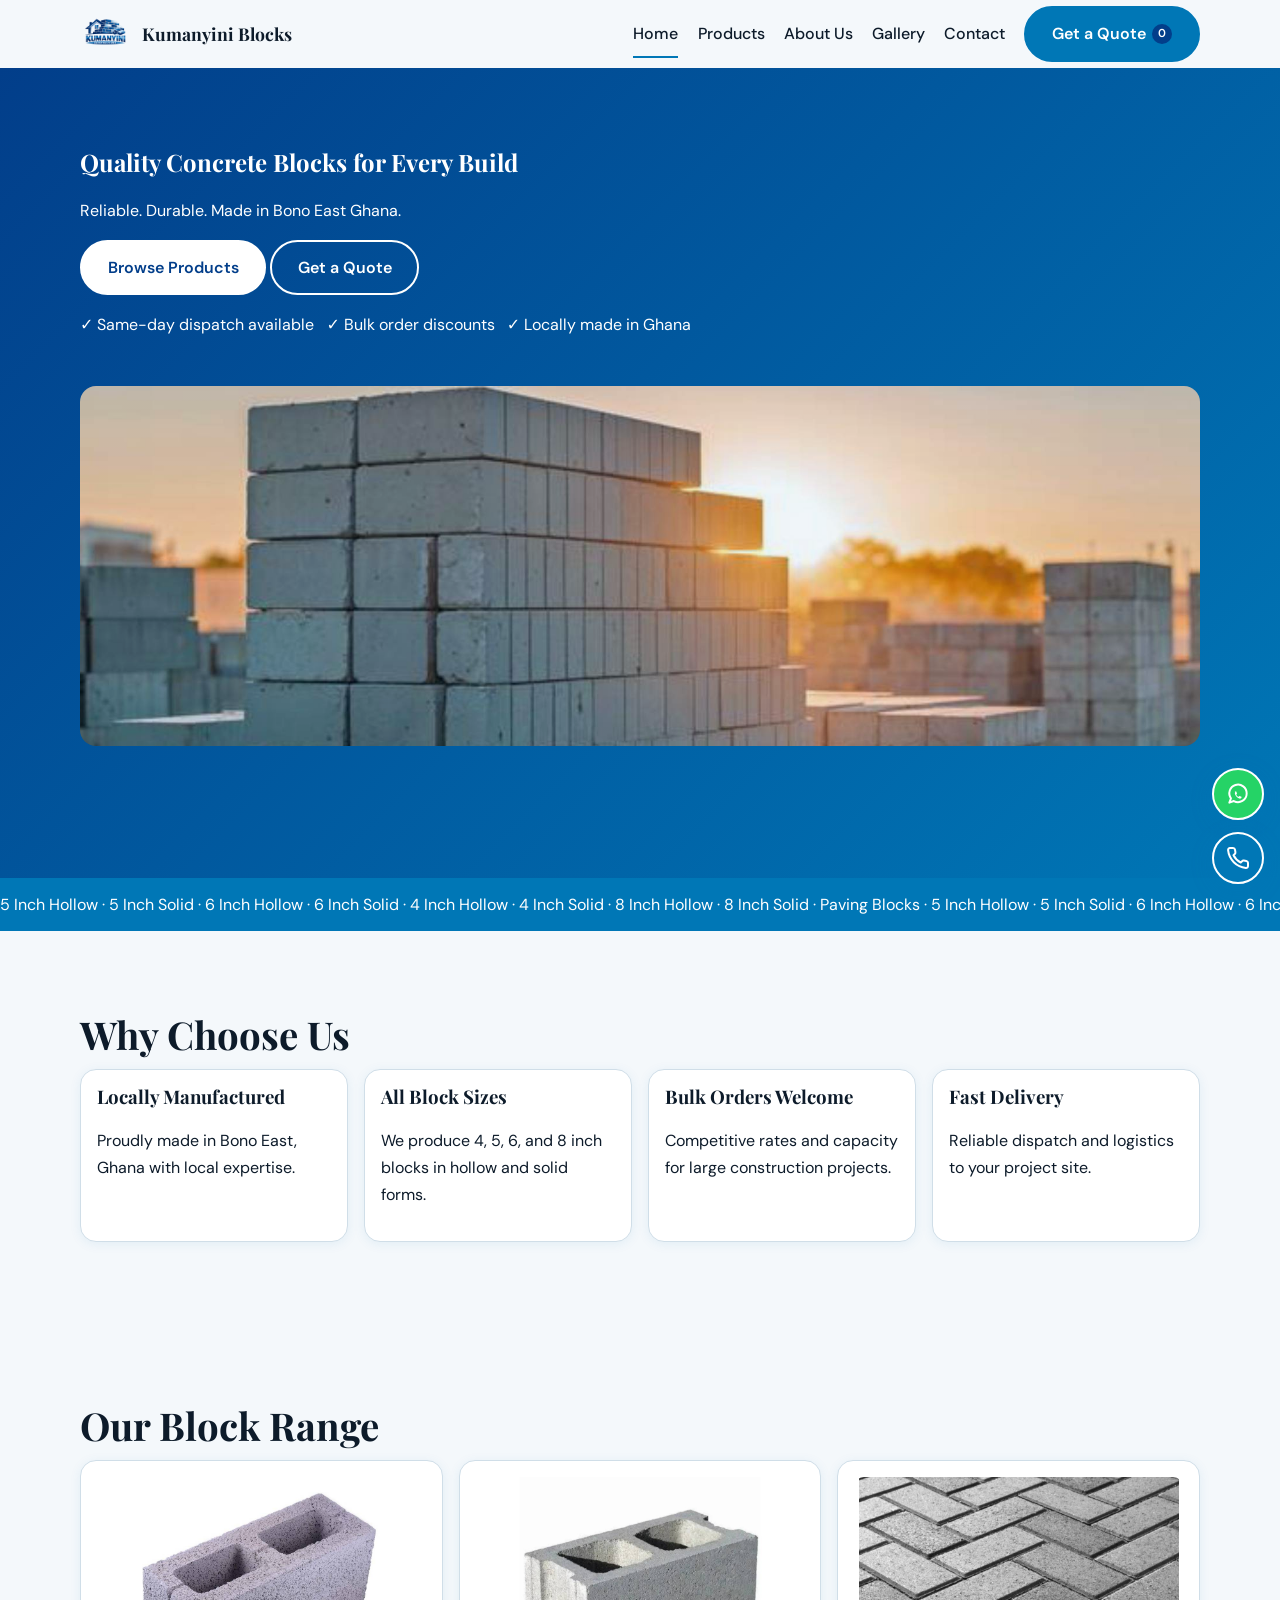
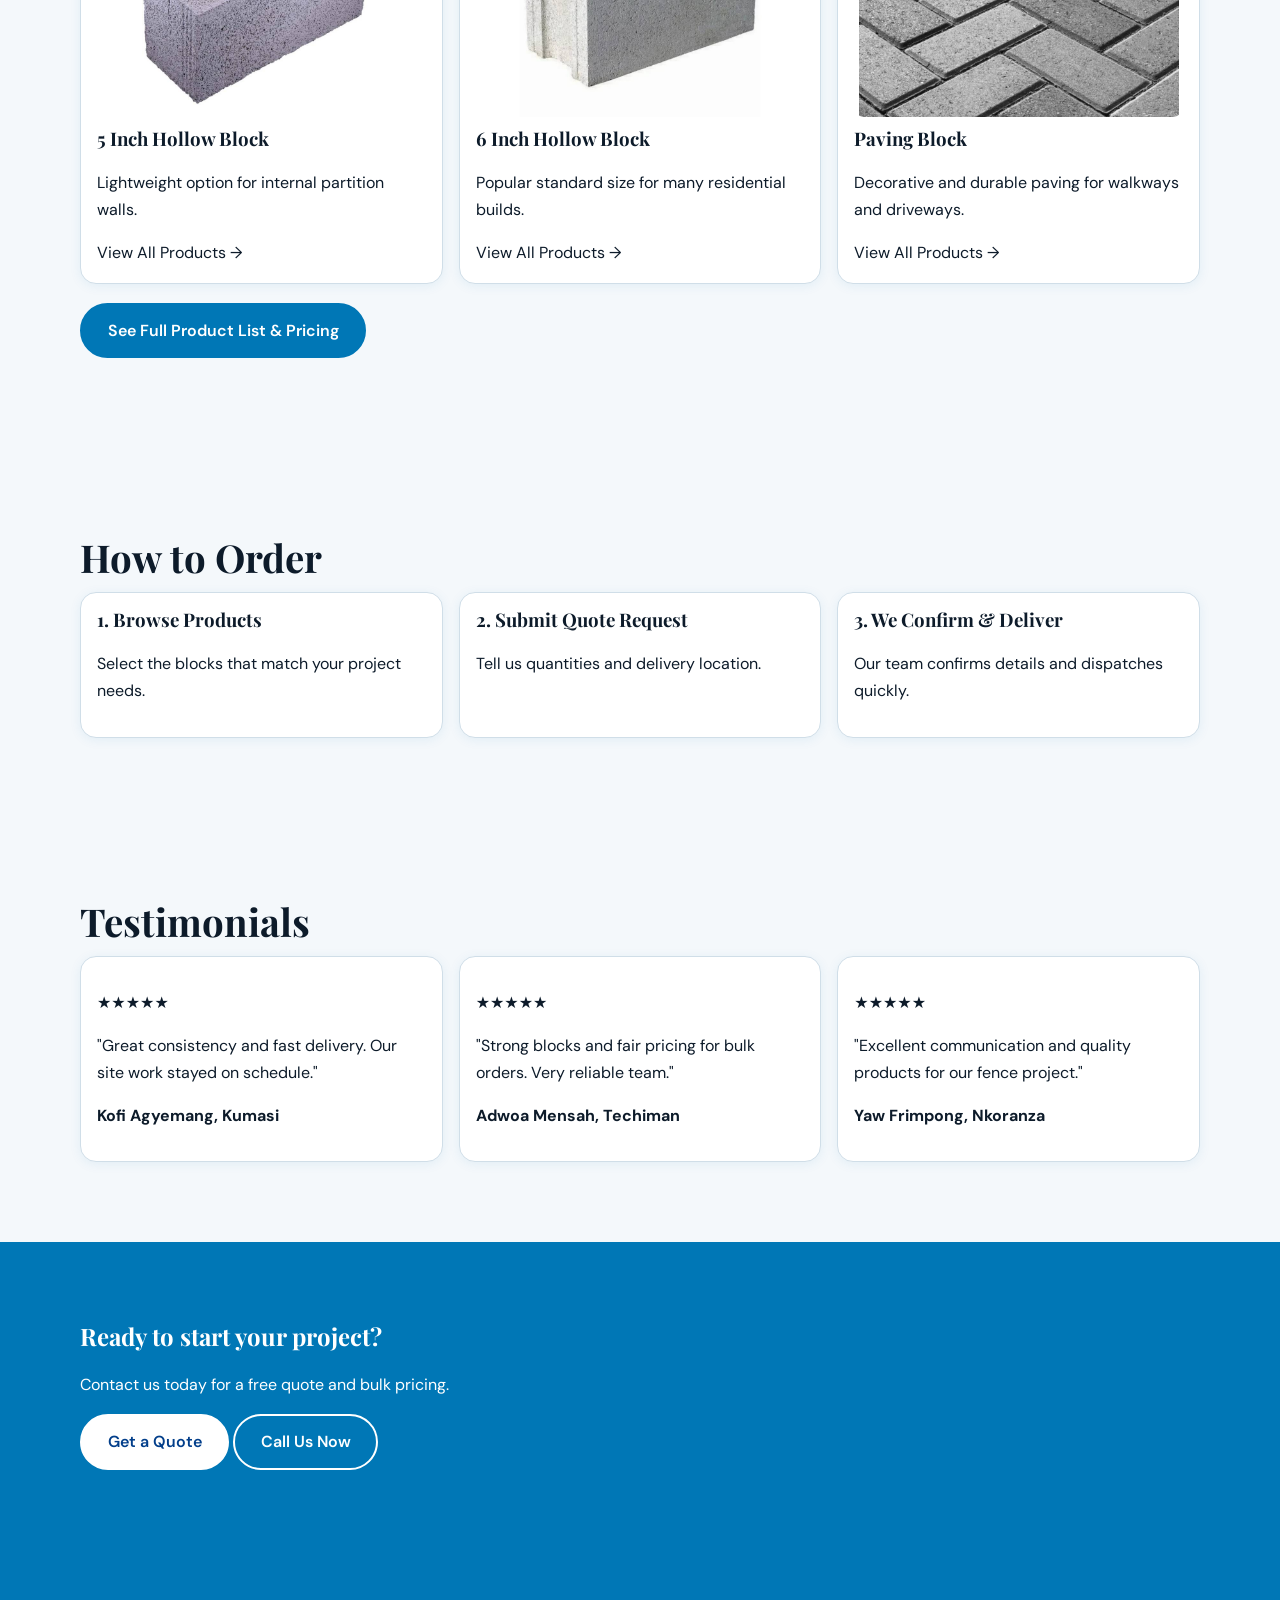
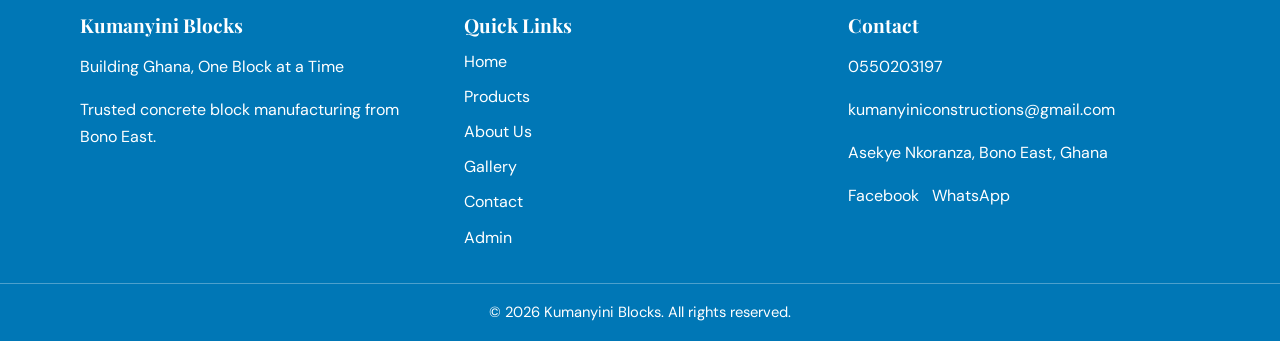
==== commit 31f6742e: "Update admin dashboard for enhanced user experience; modified login form to include email input, add" ====
--- a/index.html
+++ b/index.html
@@ -33,7 +33,7 @@
     <section id="testimonials" class="section"><div class="container"><h2 class="section__title">Testimonials</h2><div style="display:grid;gap:1rem;grid-template-columns:repeat(auto-fit,minmax(220px,1fr));"><article class="card" style="padding:1rem;"><p>★★★★★</p><p>"Great consistency and fast delivery. Our site work stayed on schedule."</p><p><strong>Kofi Agyemang, Kumasi</strong></p></article><article class="card" style="padding:1rem;"><p>★★★★★</p><p>"Strong blocks and fair pricing for bulk orders. Very reliable team."</p><p><strong>Adwoa Mensah, Techiman</strong></p></article><article class="card" style="padding:1rem;"><p>★★★★★</p><p>"Excellent communication and quality products for our fence project."</p><p><strong>Yaw Frimpong, Nkoranza</strong></p></article></div></div></section>
     <section id="cta" class="section" style="background:#0077B6;color:#fff;"><div class="container"><h2>Ready to start your project?</h2><p>Contact us today for a free quote and bulk pricing.</p><p><a class="btn btn--light" href="contact.html#quote-tab">Get a Quote</a> <a class="btn btn--ghost-light" href="tel:+233550203197">Call Us Now</a></p></div></section>
   </main>
-  <footer class="site-footer"><div class="container footer-grid"><section><h3>Kumanyini Blocks</h3><p>Building Ghana, One Block at a Time</p><p>Trusted concrete block manufacturing from Bono East.</p></section><section><h3>Quick Links</h3><ul class="footer-list"><li><a href="index.html">Home</a></li><li><a href="products.html">Products</a></li><li><a href="about.html">About Us</a></li><li><a href="gallery.html">Gallery</a></li><li><a href="contact.html">Contact</a></li><li><a href="admin/dashboard.html">Admin</a></li></ul></section><section><h3>Contact</h3><p>0550203197</p><p>kumanyiniconstructions@gmail.com</p><p>Asekye Nkoranza, Bono East, Ghana</p><div class="footer-social"><a href="#">Facebook</a><a href="#">WhatsApp</a></div></section></div><div class="footer-bottom">© 2026 Kumanyini Blocks. All rights reserved.</div></footer>
+  <footer class="site-footer"><div class="container footer-grid"><section><h3>Kumanyini Blocks</h3><p>Building Ghana, One Block at a Time</p><p>Trusted concrete block manufacturing from Bono East.</p></section><section><h3>Quick Links</h3><ul class="footer-list"><li><a href="index.html">Home</a></li><li><a href="products.html">Products</a></li><li><a href="about.html">About Us</a></li><li><a href="gallery.html">Gallery</a></li><li><a href="contact.html">Contact</a></li><li><a href="admin/index.html">Admin</a></li></ul></section><section><h3>Contact</h3><p>0550203197</p><p>kumanyiniconstructions@gmail.com</p><p>Asekye Nkoranza, Bono East, Ghana</p><div class="footer-social"><a href="#">Facebook</a><a href="#">WhatsApp</a></div></section></div><div class="footer-bottom">© 2026 Kumanyini Blocks. All rights reserved.</div></footer>
   <div class="fab-stack"><a class="fab fab--whatsapp" href="https://wa.me/233550203197?text=Hello%2C%20I%27d%20like%20to%20enquire%20about%20your%20blocks." target="_blank" rel="noopener" aria-label="Chat on WhatsApp" data-tip="WhatsApp"><svg viewBox="0 0 24 24" aria-hidden="true"><path d="M20 11.5a8 8 0 0 1-11.8 7l-4.2 1.5 1.5-4A8 8 0 1 1 20 11.5z"></path><path d="M9 10.2c.2-.4.4-.4.6-.4h.5c.2 0 .4 0 .5.4l.4 1.1c.1.2.1.4-.1.6l-.4.5c-.1.1-.1.3 0 .5.3.6.9 1.2 1.6 1.6.2.1.4.1.5 0l.5-.4c.2-.2.4-.2.6-.1l1.1.4c.4.1.4.3.4.5v.5c0 .2 0 .4-.4.6-.4.2-1 .4-1.6.2-1.4-.4-2.8-1.7-3.6-3.2-.5-.9-.7-1.9-.2-2.8z"></path></svg></a><a class="fab fab--call" href="tel:+233550203197" aria-label="Call Kumanyini Blocks" data-tip="Call"><svg viewBox="0 0 24 24" aria-hidden="true"><path d="M22 16.9v3a2 2 0 0 1-2.2 2A19.8 19.8 0 0 1 2.1 4.2 2 2 0 0 1 4 2h3a2 2 0 0 1 2 1.7l.4 2.5a2 2 0 0 1-.6 1.8L7.5 9.3a16 16 0 0 0 7.2 7.2l1.3-1.3a2 2 0 0 1 1.8-.6l2.5.4A2 2 0 0 1 22 16.9z"></path></svg></a></div>
   <button class="scroll-top" aria-label="Back to top">↑</button>
   <script defer src="assets/js/main.js"></script>
--- a/assets/css/nav.css
+++ b/assets/css/nav.css
@@ -17,7 +17,7 @@
   align-items: center;
 }
 .brand { display: flex; align-items: center; gap: 0.6rem; font-weight: 700; }
-.brand img { width: 44px; height: 44px; object-fit: contain; }
+.brand img { width: 52px; height: 52px; object-fit: contain; }
 .brand__name { font-family: var(--font-display); font-size: 1.1rem; }
 
 .nav-toggle { border: 0; background: transparent; color: var(--color-text); font-size: 1.5rem; }
